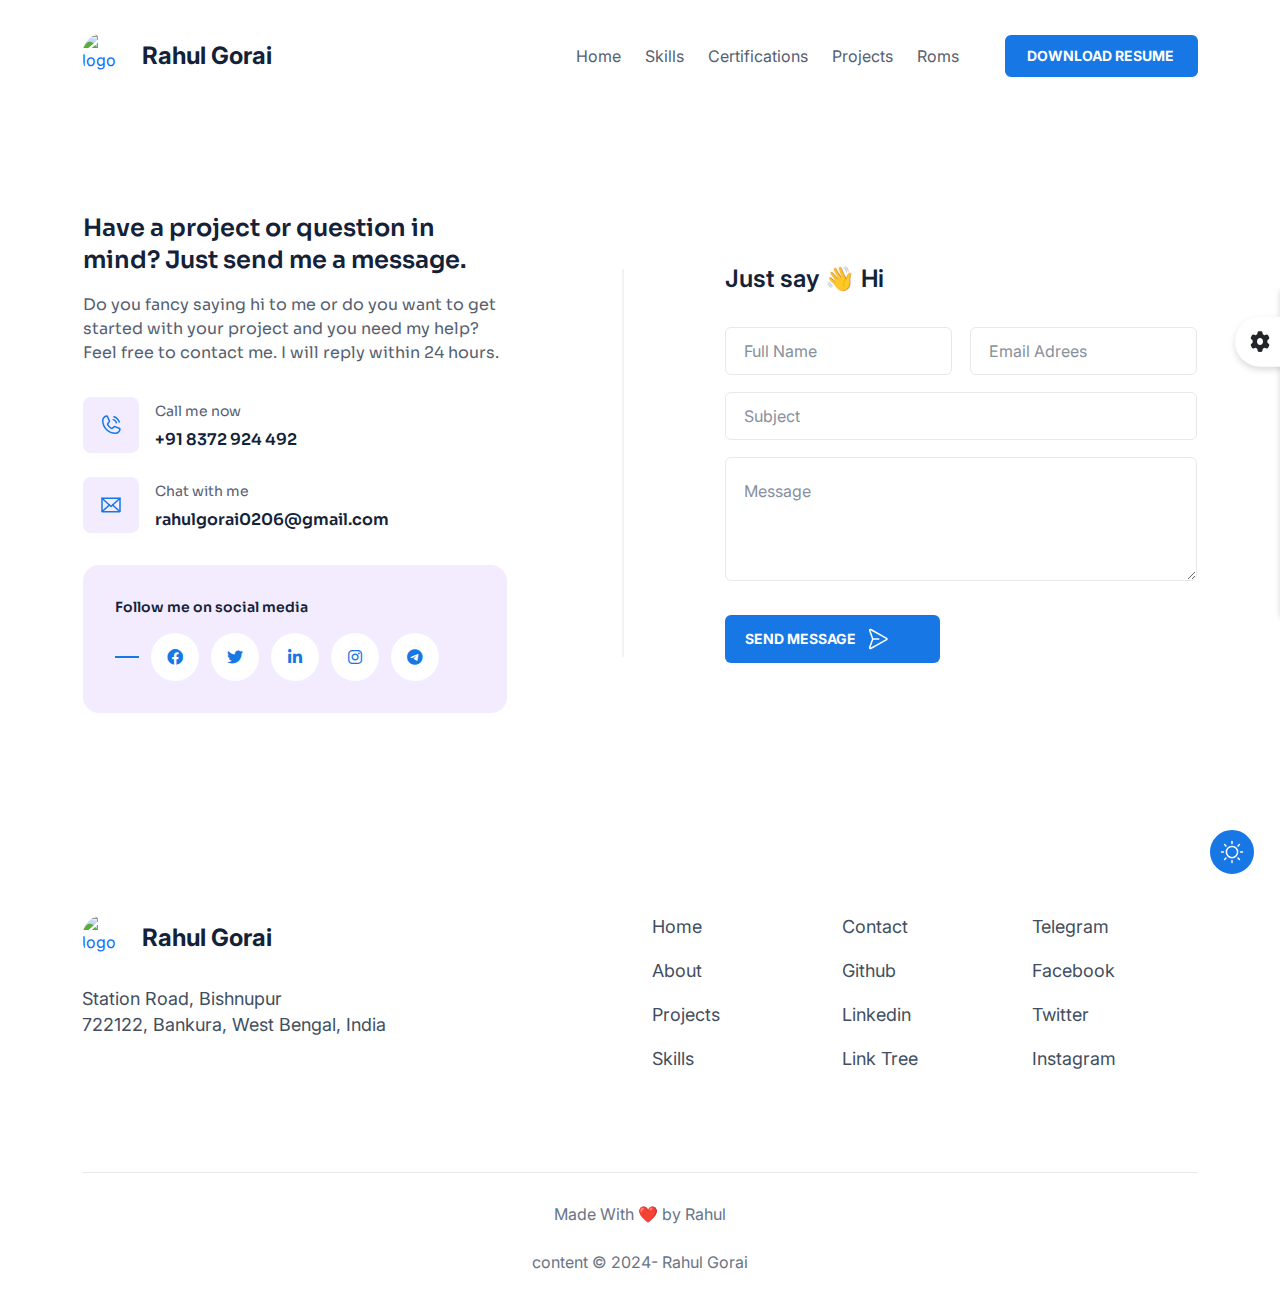
==== contact.html @ d58be06b "Initial kang" ====
<!DOCTYPE html>
<html lang="en">

<head>
  <meta charset="UTF-8" />
  <meta name="viewport" content="width=device-width, initial-scale=1.0" />
  <meta http-equiv="X-UA-Compatible" content="ie=edge" />
  <title>
    Rahul - Personal Portfolio
  </title>
  <link rel="shortcut icon" href="https://avatars.githubusercontent.com/u/86119697?v=4" type="image/x-icon" />
  <!-- Bootstrap , fonts & icons  -->
  <link rel="stylesheet" href="./css/bootstrap.css">
  <link rel="stylesheet" href="./fonts/typography-font/typo.css" />
  <link rel="stylesheet" href="./fonts/fontawesome-5/css/all.min.css" />
  <!-- Plugin'stylesheets  -->
  <link rel="stylesheet" href="./plugins/aos/aos.min.css">
  <link rel="stylesheet" href="./plugins/fancybox/jquery.fancybox.min.css">
  <link rel="stylesheet" href="./plugins/nice-select/nice-select.min.css">
  <link rel="stylesheet" href="./plugins/slick/slick.min.css">
  <link rel="stylesheet" href="./plugins/swiper/swiper.css">
  <link rel="stylesheet" href="./plugins/gijgo/css/gijgo.min.css">
  <!-- Vendor stylesheets  -->
  <link rel="stylesheet" href="css/main.css">
</head>

<body data-theme-mode-panel-active data-theme="light">
  <div class="site-wrapper overflow-hidden">
    <!-- Header Section Start -->
    <!-- Header Area -->
    <header class="site-header site-header--menu-right developer-header mobile-menu-trigger-dark">
      <div class="container">
        <nav class="navbar site-navbar">
          <!-- Brand Logo-->
          <div class="site-header__brand">
            <a href="index.html" class="logo">
              <img src='https://avatars.githubusercontent.com/u/86119697?v=4' alt='logo'> <span class='text'>Rahul Gorai</span>
            </a>
          </div>
          <div class="menu-block-wrapper ">
            <div class="menu-overlay"></div>
            <nav class="menu-block menu-block-inner" id="append-menu-header">
              <div class="mobile-menu-head">
                <div class="site-header__brand">
                  <a href="index.html" class="logo">
                    <img src='https://avatars.githubusercontent.com/u/86119697?v=4' alt='logo'> <span class='text'>Rahul Gorai</span>
                  </a>
                </div>
                <div class="mobile-menu-close">&times;</div>
              </div>
              <ul class="site-menu-main">
                <li class="nav-item nav-item-has-children">
                  <a href="./index.html" class="nav-link-item drop-trigger">Home</a>
                </li>
                <li class="nav-item nav-item-has-children">
                  <a href="./index.html#Skills" class="nav-link-item drop-trigger">Skills</a>
                </li>
                <li class="nav-item nav-item-has-children">
                  <a href="#" class="nav-link-item drop-trigger">Certifications
                  </a>
                </li>
                <li class="nav-item nav-item-has-children">
                  <a href="#" class="nav-link-item drop-trigger">Projects</a>
                </li>
                <li class="nav-item nav-item-has-children">
                  <a href="https://roms.onrender.com" class="nav-link-item drop-trigger">Roms
                  </a>
                </li>
              </ul>
            </nav>
            <div class="header-button header-btn developer-header-btn ms-lg-2">
              <a class="d-btn d-btn-primary" href="https://rahulgorai1111.s3.amazonaws.com/Files/RahulGorai.pdf" download="RahulGorai.pdf">
                Download Resume
              </a>
            </div>
          </div>
          <!-- mobile menu trigger -->
          <div class="mobile-menu-trigger">
            <span></span>
          </div>
          <!--/.Mobile Menu Hamburger Ends-->
        </nav>
      </div>
    </header>
    <!-- navbar- -->
    <!-- Header Section End -->
    <!-- Contact Section Start -->
    <div class="ui-contact-area dev-contact-area">
      <div class="container">
        <div class="ui-contact-area__wrapper dev-contact-area__wrapper">
          <div class="contact-content">
            <div class="contact-content__title-block">
              <h2 class="title">Have a project or question in mind? Just send me a message.</h2>
              <p class="text">Do you fancy saying hi to me or do you want to get started with your project and you
                need my help? Feel free to contact me. I will reply within 24 hours.</p>
            </div>
            <div class="contact-content__info-block">
              <a href="#">
                <div class="icon">
                  <svg width="24" height="24" viewBox="0 0 24 24" fill="none" xmlns="http://www.w3.org/2000/svg">
                    <path d="M14.9438 3.75C16.216 4.09141 17.3759 4.76142 18.3073 5.69279C19.2387 6.62416 19.9087 7.78412 20.2501 9.05625" stroke="#8A43FF" stroke-width="1.5" stroke-linecap="round" stroke-linejoin="round"></path>
                    <path d="M14.1655 6.64685C14.9306 6.85005 15.6284 7.2519 16.1882 7.81167C16.748 8.37144 17.1498 9.06924 17.353 9.83435" stroke="#8A43FF" stroke-width="1.5" stroke-linecap="round" stroke-linejoin="round"></path>
                    <path d="M8.67187 11.7C9.44364 13.2937 10.7324 14.5792 12.3281 15.3468C12.4458 15.4026 12.576 15.4267 12.7059 15.4168C12.8358 15.407 12.9608 15.3635 13.0687 15.2906L15.4125 13.725C15.516 13.6547 15.6357 13.6119 15.7603 13.6004C15.8849 13.5889 16.0104 13.6092 16.125 13.6593L20.5125 15.5437C20.6625 15.6061 20.7877 15.7161 20.869 15.8567C20.9504 15.9973 20.9832 16.1607 20.9625 16.3218C20.8234 17.4072 20.2937 18.4047 19.4723 19.1278C18.6509 19.8508 17.5943 20.2497 16.5 20.25C13.1185 20.25 9.87548 18.9067 7.48439 16.5156C5.0933 14.1245 3.75 10.8815 3.75 7.49997C3.75025 6.40572 4.1492 5.34905 4.87221 4.52768C5.59522 3.70631 6.59274 3.17653 7.67812 3.03747C7.83922 3.01678 8.00266 3.04961 8.14326 3.13093C8.28386 3.21224 8.39384 3.33752 8.45625 3.48747L10.3406 7.88434C10.3896 7.99717 10.4101 8.12032 10.4003 8.24293C10.3905 8.36555 10.3507 8.48387 10.2844 8.58747L8.71875 10.9687C8.64905 11.0764 8.60814 11.2002 8.59993 11.3282C8.59172 11.4563 8.61649 11.5842 8.67187 11.7V11.7Z" stroke="#8A43FF" stroke-width="1.5" stroke-linecap="round" stroke-linejoin="round"></path>
                  </svg>
                </div>
                <div class="text">
                  <span>Call me now</span>
                  <h6>+91 8372 924 492</h6>
                </div>
              </a>
              <a href="#">
                <div class="icon">
                  <svg width="24" height="24" viewBox="0 0 24 24" fill="none" xmlns="http://www.w3.org/2000/svg">
                    <path d="M21 5.25L12 13.5L3 5.25" stroke="#8A43FF" stroke-width="1.5" stroke-linecap="round" stroke-linejoin="round"></path>
                    <path d="M3 5.25H21V18C21 18.1989 20.921 18.3897 20.7803 18.5303C20.6397 18.671 20.4489 18.75 20.25 18.75H3.75C3.55109 18.75 3.36032 18.671 3.21967 18.5303C3.07902 18.3897 3 18.1989 3 18V5.25Z" stroke="#8A43FF" stroke-width="1.5" stroke-linecap="round" stroke-linejoin="round"></path>
                    <path d="M10.3594 12L3.23438 18.5344" stroke="#8A43FF" stroke-width="1.5" stroke-linecap="round" stroke-linejoin="round"></path>
                    <path d="M20.7656 18.5344L13.6406 12" stroke="#8A43FF" stroke-width="1.5" stroke-linecap="round" stroke-linejoin="round"></path>
                  </svg>
                </div>
                <div class="text">
                  <span>Chat with me</span>
                  <h6>rahulgorai0206@gmail.com</h6>
                </div>
              </a>
            </div>
            <div class="contact-content__cotacat-block">
              <h6 class="title">Follow me on social media</h6>
              <ul class="social-link">
                <li class="line"></li>
                <li><a href="https://facebook.com/RahulGorai0206" class="media-item"><i class="fa-brands fa-facebook"></i></a></li>
                <li><a href="https://twitter.com/RahulGorai0206" class="media-item"><i class="fa-brands fa-twitter"></i></a></li>
                <li><a href="https://linkedin.com/in/RahulGorai0206" class="media-item"><i class="fa-brands fa-linkedin-in"></i></a></li>
                <li><a href="https://instagram.com/RahulGorai0206" class="media-item"><i class="fa-brands fa-instagram"></i></a></li>
                <li><a href="https://telegram.me/RahulGorai" class="media-item"><i class="fa-brands fa-telegram"></i></a></li>
              </ul>
            </div>
          </div>
          <div class="contact-form">
            <h6 class="title">Just say 👋 Hi</h6>
            <form action="#" method="post">
              <div class="row g-3">
                <div class="col-xs-6">
                  <div class="input-group">
                    <input type="text" class="form-control" placeholder="Full Name" id="name">
                  </div>
                </div>
                <div class="col-xs-6">
                  <div class="input-group">
                    <input type="email" class="form-control" placeholder="Email Adrees" id="email">
                  </div>
                </div>
                <div class="col-12">
                  <div class="input-group">
                    <input type="text" class="form-control" placeholder="Subject" id="subject">
                  </div>
                </div>
                <div class="col-12">
                  <div class="input-group">
                    <textarea name="#" class="form-control" placeholder="Message" cols="30" rows="10" id="message"></textarea>
                  </div>
                </div>
                <div class="col-12">
                  <div class="input-buttton">
                    <a class="d-btn-primary border-0 d-btn" onclick="callMail()">Send Message <svg class="ms-2" width="24" height="24" viewBox="0 0 24 24" fill="none" xmlns="http://www.w3.org/2000/svg">
                        <path d="M20.5782 11.3437L4.74378 2.47499C4.6104 2.4013 4.45774 2.36999 4.30612 2.38523C4.15451 2.40046 4.01113 2.46152 3.89508 2.56026C3.77902 2.65901 3.6958 2.79076 3.65649 2.93799C3.61718 3.08521 3.62365 3.24091 3.67503 3.38436L6.65628 11.7469C6.72195 11.9092 6.72195 12.0908 6.65628 12.2531L3.67503 20.6156C3.62365 20.7591 3.61718 20.9148 3.65649 21.062C3.6958 21.2092 3.77902 21.341 3.89508 21.4397C4.01113 21.5385 4.15451 21.5995 4.30612 21.6147C4.45774 21.63 4.6104 21.5987 4.74378 21.525L20.5782 12.6562C20.6954 12.5914 20.7931 12.4963 20.8611 12.3809C20.9292 12.2655 20.9651 12.134 20.9651 12C20.9651 11.866 20.9292 11.7345 20.8611 11.6191C20.7931 11.5037 20.6954 11.4086 20.5782 11.3437V11.3437Z" stroke="white" stroke-width="1.5" stroke-linecap="round" stroke-linejoin="round" />
                        <path d="M6.75 12H12.75" stroke="white" stroke-width="1.5" stroke-linecap="round" stroke-linejoin="round" />
                      </svg>
                    </a>
                  </div>
                </div>
              </div>
            </form>
          </div>
        </div>
      </div>
    </div>
    <!-- Contact Section End -->
    <!-- Contact Map End -->
    <!-- <div class="contact-map">
      <iframe src="https://www.google.com/maps/embed?pb=!1m18!1m12!1m3!1d3651.3481149883464!2d90.36224191538496!3d23.770614993919754!2m3!1f0!2f0!3f0!3m2!1i1024!2i768!4f13.1!3m3!1m2!1s0x3755c1e1938cc90b%3A0xbcfacb6b89117685!2sZakirsoft%20-%20Innovative%20Software%20%26%20Web%20Development%20Solutions!5e0!3m2!1sen!2sbd!4v1651057799929!5m2!1sen!2sbd" width="100" height="424" style="border:0;" loading="lazy" referrerpolicy="no-referrer-when-downgrade"></iframe>
    </div> -->
    <!-- Contact Map End -->
    <!-- Footer Section Start -->
    <div class="dev-footer-area ">
      <div class="container">
        <div class="row">
          <div class="col-md-6">
            <div class="logo-wrapper mb-5">
              <a href="index.html" class="logo">
                <img src='https://avatars.githubusercontent.com/u/86119697?v=4' alt="logo">
                <span class="text">Rahul Gorai</span>
              </a>
              <p>Station Road, Bishnupur<br> 722122, Bankura, West Bengal, India</p>
            </div>
          </div>
          <div class="col-md-6">
            <div class="row">
              <div class="col-4">
                <ul class="dev-footer-list">
                  <li><a href="#">Home</a></li>
                  <li><a href="#">About</a></li>
                  <li><a href="#">Projects</a></li>
                  <li><a href="#">Skills</a></li>
                </ul>
              </div>
              <div class="col-4">
                <ul class="dev-footer-list">
                  <li><a href="#">Contact</a></li>
                  <li><a href="https://github.com/RahulGorai0206">Github</a></li>
                  <li><a href="https://linkedin.com/in/RahulGorai0206">Linkedin</a></li>
                  <li><a href="#">Link Tree</a></li>
                </ul>
              </div>
              <div class="col-4">
                <ul class="dev-footer-list">
                  <li><a href="https://telegram.me/RahulGorai">Telegram</a></li>
                  <li><a href="https://facebook.com/RahulGorai0206">Facebook</a></li>
                  <li><a href="https://twitter.com/RahulGorai0206">Twitter</a></li>
                  <li><a href="https://instagram.com/RahulGorai0206">Instagram</a></li>
                </ul>
              </div>
            </div>
          </div>
        </div>
      </div>
    </div>
    <div class="dev-copyright-area">
      <div class="container">
        <div class="dev-copyright-area__wrapper">
          <p class="order-2 order-md-1">Made With ❤️
            by Rahul <br/> <br/> content © 2024- Rahul Gorai</p>
        </div>
      </div>
    </div>
    <!-- Footer Section End -->
    <!-- Theme Switcher button -->
    <div class="theme-change-button">
      <div class="toggle-button-switcher bg-primary-500">
        <input type="checkbox" class="toggle-button">
      </div>
    </div>
  </div>
  <!-- Plugin's Scripts -->
  <!-- Custom stylesheet -->
  <script src="./js/vendor.min.js"></script>
  <script>
    /**
     * Replace all SVG images with inline SVG
     */
    $(document).ready(function() {
      $('img[class*="make-it-inline"]').each(function() {
        var $img = jQuery(this);
        var imgURL = $img.attr('src');
        var attributes = $img.prop("attributes");

        $.get(imgURL, function(data) {
          // Get the SVG tag, ignore the rest
          var $svg = jQuery(data).find('svg');

          // Remove any invalid XML tags
          $svg = $svg.removeAttr('xmlns:a');

          // Loop through IMG attributes and apply on SVG
          $.each(attributes, function() {
            $svg.attr(this.name, this.value);
          });

          // Replace IMG with SVG
          $img.replaceWith($svg);
        }, 'xml');
      });
    });
    function callMail() {
    var Name =document.getElementById("name").value;
    var email =document.getElementById("email").value;
    var Subject=document.getElementById("subject").value;
    var Message=document.getElementById("message").value;
    if(Name==""){
        alert("Name can't be blank");
        return;
    }else if(email==""){
        alert("Email can't be blank");
        return;
      }else if(Subject==""){
        alert("Subject can't be blank");
        return;
    }else if(Message==""){
        alert("Atleast type the message");
        return;
    }
    var body ="Hi, my name is "+Name+". My email is "+email+"%0D%0A %0D%0A"+Message;
    var str="mailto:rahulgorai0206@gmail.com?subject="+"("+Name+"):  "+Subject+"&body="+body;
    window.open(str);
}
function goHome(){
    window.open("../contact.html","_self");
}
  </script>
  <script src="./plugins/fancybox/jquery.fancybox.min.js"></script>
  <script src="./plugins/nice-select/jquery.nice-select.min.js"></script>
  <script src="./plugins/aos/aos.min.js"></script>
  <script src="./plugins/counter-up/jquery.counterup.min.js"></script>
  <script src="./plugins/counter-up/waypoints.min.js"></script>
  <script src="./plugins/slick/slick.min.js"></script>
  <script src="./plugins/swiper/swiper.js"></script>
  <script src="./plugins/gijgo/js/gijgo.min.js"></script>
  <script src="plugins/theme-mode-switcher/gr-theme-mode-switcher.js"></script>
  <script src="./plugins/typer/type.js"></script>
  <!-- Activation Script -->
  <script src="js/custom.js"></script>
  <script src="js/menu.js"></script>
</body>

</html>
---- fonts/typography-font/typo.css ----
@font-face {
    font-family: 'Satoshi';
    src: url('Satoshi-Black.woff2') format('woff2'),
        url('Satoshi-Black.woff') format('woff');
    font-weight: 900;
    font-style: normal;
    font-display: swap;
}

@font-face {
    font-family: 'Satoshi';
    src: url('Satoshi-BlackItalic.woff2') format('woff2'),
        url('Satoshi-BlackItalic.woff') format('woff');
    font-weight: bold;
    font-style: italic;
    font-display: swap;
}

@font-face {
    font-family: 'Satoshi';
    src: url('Satoshi-Regular.woff2') format('woff2'),
        url('Satoshi-Regular.woff') format('woff');
    font-weight: normal;
    font-style: normal;
    font-display: swap;
}

@font-face {
    font-family: 'Satoshi';
    src: url('Satoshi-BoldItalic.woff2') format('woff2'),
        url('Satoshi-BoldItalic.woff') format('woff');
    font-weight: bold;
    font-style: italic;
    font-display: swap;
}

@font-face {
    font-family: 'Satoshi';
    src: url('Satoshi-Italic.woff2') format('woff2'),
        url('Satoshi-Italic.woff') format('woff');
    font-weight: normal;
    font-style: italic;
    font-display: swap;
}

@font-face {
    font-family: 'Satoshi';
    src: url('Satoshi-Light.woff2') format('woff2'),
        url('Satoshi-Light.woff') format('woff');
    font-weight: 300;
    font-style: normal;
    font-display: swap;
}

@font-face {
    font-family: 'Satoshi';
    src: url('Satoshi-LightItalic.woff2') format('woff2'),
        url('Satoshi-LightItalic.woff') format('woff');
    font-weight: 300;
    font-style: italic;
    font-display: swap;
}

@font-face {
    font-family: 'Satoshi';
    src: url('Satoshi-Bold.woff2') format('woff2'),
        url('Satoshi-Bold.woff') format('woff');
    font-weight: bold;
    font-style: normal;
    font-display: swap;
}

@font-face {
    font-family: 'Satoshi';
    src: url('Satoshi-MediumItalic.woff2') format('woff2'),
        url('Satoshi-MediumItalic.woff') format('woff');
    font-weight: 500;
    font-style: italic;
    font-display: swap;
}

@font-face {
    font-family: 'Satoshi';
    src: url('Satoshi-Medium.woff2') format('woff2'),
        url('Satoshi-Medium.woff') format('woff');
    font-weight: 500;
    font-style: normal;
    font-display: swap;
}
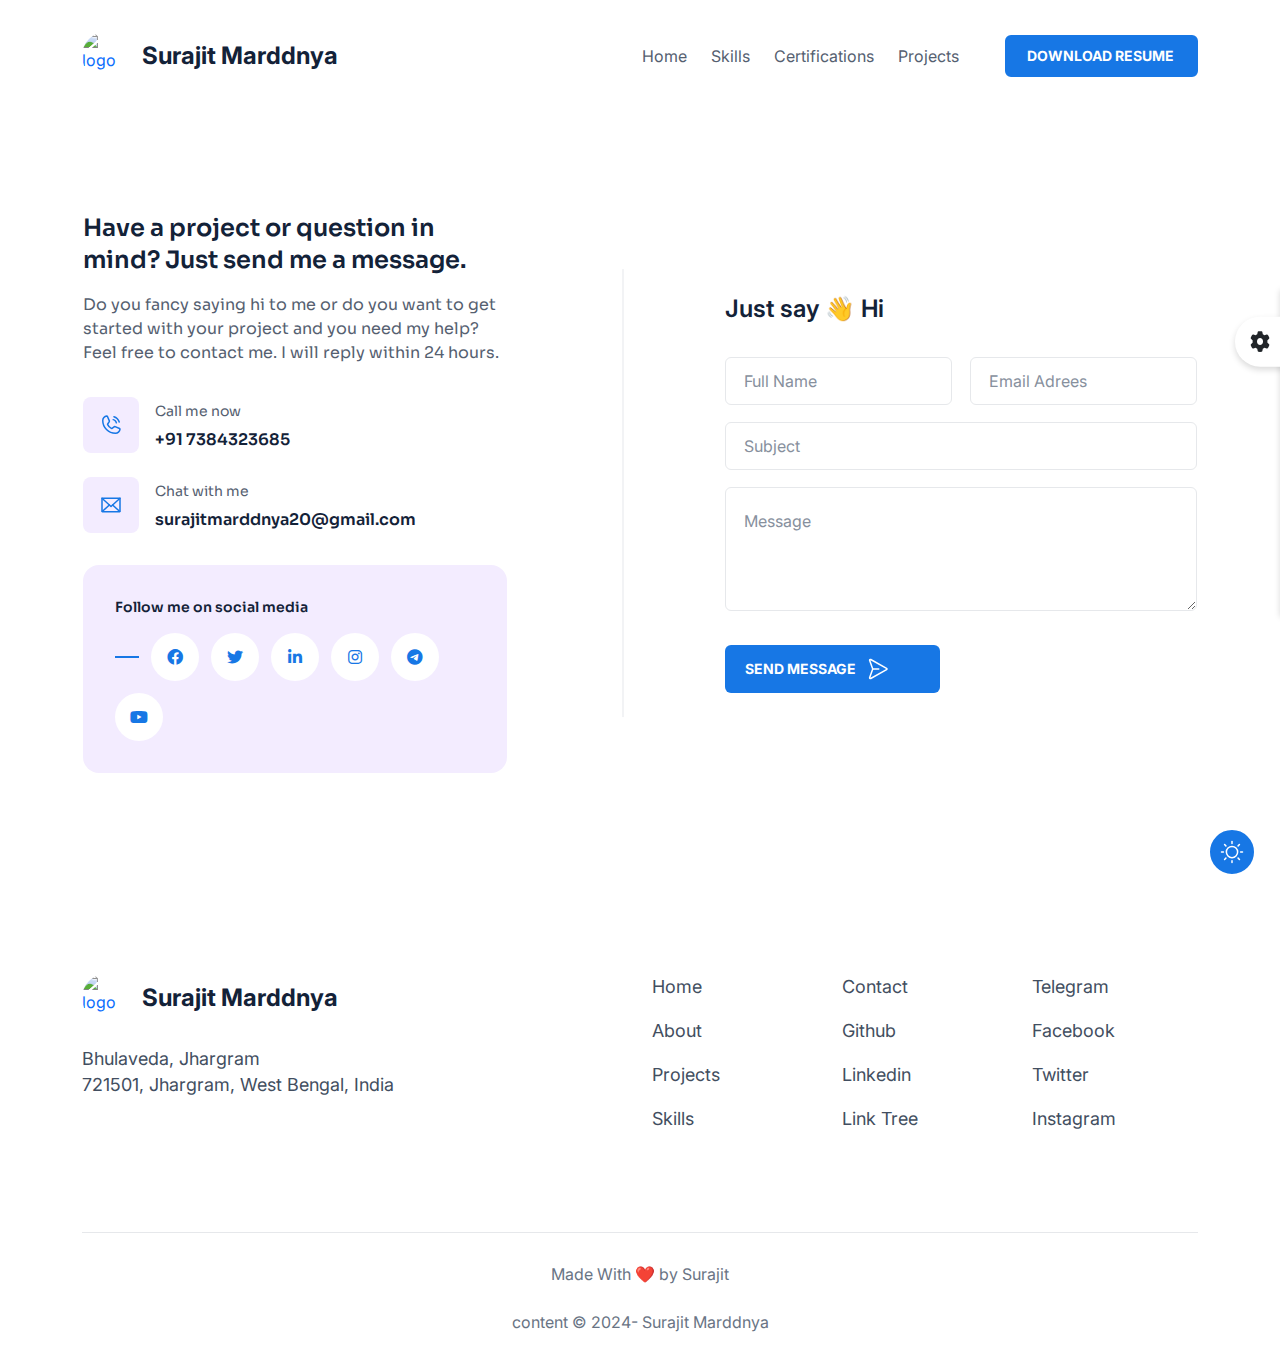
==== commit b95f8158: "surajit portfolio" ====
--- a/contact.html
+++ b/contact.html
@@ -6,9 +6,9 @@
   <meta name="viewport" content="width=device-width, initial-scale=1.0" />
   <meta http-equiv="X-UA-Compatible" content="ie=edge" />
   <title>
-    Rahul - Personal Portfolio
+    Surajit- Personal Portfolio
   </title>
-  <link rel="shortcut icon" href="https://avatars.githubusercontent.com/u/86119697?v=4" type="image/x-icon" />
+  <link rel="shortcut icon" href="https://avatars.githubusercontent.com/u/134150368?v=4" type="image/x-icon" />
   <!-- Bootstrap , fonts & icons  -->
   <link rel="stylesheet" href="./css/bootstrap.css">
   <link rel="stylesheet" href="./fonts/typography-font/typo.css" />
@@ -34,7 +34,7 @@
           <!-- Brand Logo-->
           <div class="site-header__brand">
             <a href="index.html" class="logo">
-              <img src='https://avatars.githubusercontent.com/u/86119697?v=4' alt='logo'> <span class='text'>Rahul Gorai</span>
+              <img src='https://avatars.githubusercontent.com/u/134150368?v=4' alt='logo'> <span class='text'>Surajit Marddnya</span>
             </a>
           </div>
           <div class="menu-block-wrapper ">
@@ -43,7 +43,7 @@
               <div class="mobile-menu-head">
                 <div class="site-header__brand">
                   <a href="index.html" class="logo">
-                    <img src='https://avatars.githubusercontent.com/u/86119697?v=4' alt='logo'> <span class='text'>Rahul Gorai</span>
+                    <img src='https://avatars.githubusercontent.com/u/134150368?v=4' alt='logo'> <span class='text'>Surajit Marddnya</span>
                   </a>
                 </div>
                 <div class="mobile-menu-close">&times;</div>
@@ -62,14 +62,11 @@
                 <li class="nav-item nav-item-has-children">
                   <a href="#" class="nav-link-item drop-trigger">Projects</a>
                 </li>
-                <li class="nav-item nav-item-has-children">
-                  <a href="https://roms.onrender.com" class="nav-link-item drop-trigger">Roms
-                  </a>
-                </li>
+               
               </ul>
             </nav>
             <div class="header-button header-btn developer-header-btn ms-lg-2">
-              <a class="d-btn d-btn-primary" href="https://rahulgorai1111.s3.amazonaws.com/Files/RahulGorai.pdf" download="RahulGorai.pdf">
+              <a class="d-btn d-btn-primary" href="https://aws-my-resume.s3.eu-north-1.amazonaws.com/Surajit+Marddnya+resume.pdf" download="Surajit Marddnya.pdf">
                 Download Resume
               </a>
             </div>
@@ -105,7 +102,7 @@
                 </div>
                 <div class="text">
                   <span>Call me now</span>
-                  <h6>+91 8372 924 492</h6>
+                  <h6>+91 7384323685</h6>
                 </div>
               </a>
               <a href="#">
@@ -119,7 +116,7 @@
                 </div>
                 <div class="text">
                   <span>Chat with me</span>
-                  <h6>rahulgorai0206@gmail.com</h6>
+                  <h6>surajitmarddnya20@gmail.com</h6>
                 </div>
               </a>
             </div>
@@ -127,11 +124,14 @@
               <h6 class="title">Follow me on social media</h6>
               <ul class="social-link">
                 <li class="line"></li>
-                <li><a href="https://facebook.com/RahulGorai0206" class="media-item"><i class="fa-brands fa-facebook"></i></a></li>
-                <li><a href="https://twitter.com/RahulGorai0206" class="media-item"><i class="fa-brands fa-twitter"></i></a></li>
-                <li><a href="https://linkedin.com/in/RahulGorai0206" class="media-item"><i class="fa-brands fa-linkedin-in"></i></a></li>
-                <li><a href="https://instagram.com/RahulGorai0206" class="media-item"><i class="fa-brands fa-instagram"></i></a></li>
-                <li><a href="https://telegram.me/RahulGorai" class="media-item"><i class="fa-brands fa-telegram"></i></a></li>
+                
+                  <li><a href="https://www.facebook.com/surajit.marddnya" class="media-item"><i class="fa-brands fa-facebook"></i></a></li>
+                  <li><a href="https://x.com/SMarddnya" class="media-item"><i class="fa-brands fa-twitter"></i></a></li>
+                  <li><a href="https://www.linkedin.com/in/surajit-marddnya-4a765b221/" class="media-item"><i class="fa-brands fa-linkedin-in"></i></a></li>
+                  <li><a href="https://www.instagram.com/surajitmarddnya/" class="media-item"><i class="fa-brands fa-instagram"></i></a></li>
+                  <li><a href="https://t.me/MarddnyaSurajit" class="media-item"><i class="fa-brands fa-telegram"></i></a></li>
+                  <li><a href="https://www.youtube.com/@smokeofmusic" class="media-item"><i class="fa-brands fa-youtube"></i></a></li>
+
               </ul>
             </div>
           </div>
@@ -187,10 +187,10 @@
           <div class="col-md-6">
             <div class="logo-wrapper mb-5">
               <a href="index.html" class="logo">
-                <img src='https://avatars.githubusercontent.com/u/86119697?v=4' alt="logo">
-                <span class="text">Rahul Gorai</span>
+                <img src='https://avatars.githubusercontent.com/u/134150368?v=4' alt="logo">
+                <span class="text">Surajit Marddnya</span>
               </a>
-              <p>Station Road, Bishnupur<br> 722122, Bankura, West Bengal, India</p>
+              <p>Bhulaveda, Jhargram<br> 721501, Jhargram, West Bengal, India</p>
             </div>
           </div>
           <div class="col-md-6">
@@ -206,17 +206,17 @@
               <div class="col-4">
                 <ul class="dev-footer-list">
                   <li><a href="#">Contact</a></li>
-                  <li><a href="https://github.com/RahulGorai0206">Github</a></li>
-                  <li><a href="https://linkedin.com/in/RahulGorai0206">Linkedin</a></li>
+                  <li><a href="https://github.com/surajitmarddnya">Github</a></li>
+                  <li><a href="https://www.linkedin.com/in/surajit-marddnya-4a765b221/">Linkedin</a></li>
                   <li><a href="#">Link Tree</a></li>
                 </ul>
               </div>
               <div class="col-4">
                 <ul class="dev-footer-list">
-                  <li><a href="https://telegram.me/RahulGorai">Telegram</a></li>
-                  <li><a href="https://facebook.com/RahulGorai0206">Facebook</a></li>
-                  <li><a href="https://twitter.com/RahulGorai0206">Twitter</a></li>
-                  <li><a href="https://instagram.com/RahulGorai0206">Instagram</a></li>
+                  <li><a href="https://t.me/MarddnyaSurajit">Telegram</a></li>
+                  <li><a href="https://www.facebook.com/surajit.marddnya">Facebook</a></li>
+                  <li><a href="https://x.com/SMarddnya">Twitter</a></li>
+                  <li><a href="https://www.instagram.com/surajitmarddnya/">Instagram</a></li>
                 </ul>
               </div>
             </div>
@@ -228,7 +228,7 @@
       <div class="container">
         <div class="dev-copyright-area__wrapper">
           <p class="order-2 order-md-1">Made With ❤️
-            by Rahul <br/> <br/> content © 2024- Rahul Gorai</p>
+            by Surajit <br/> <br/> content © 2024- Surajit Marddnya</p>
         </div>
       </div>
     </div>
@@ -289,7 +289,7 @@
         return;
     }
     var body ="Hi, my name is "+Name+". My email is "+email+"%0D%0A %0D%0A"+Message;
-    var str="mailto:rahulgorai0206@gmail.com?subject="+"("+Name+"):  "+Subject+"&body="+body;
+    var str="mailto:surajitmarddnya20@gmail.com?subject="+"("+Name+"):  "+Subject+"&body="+body;
     window.open(str);
 }
 function goHome(){
